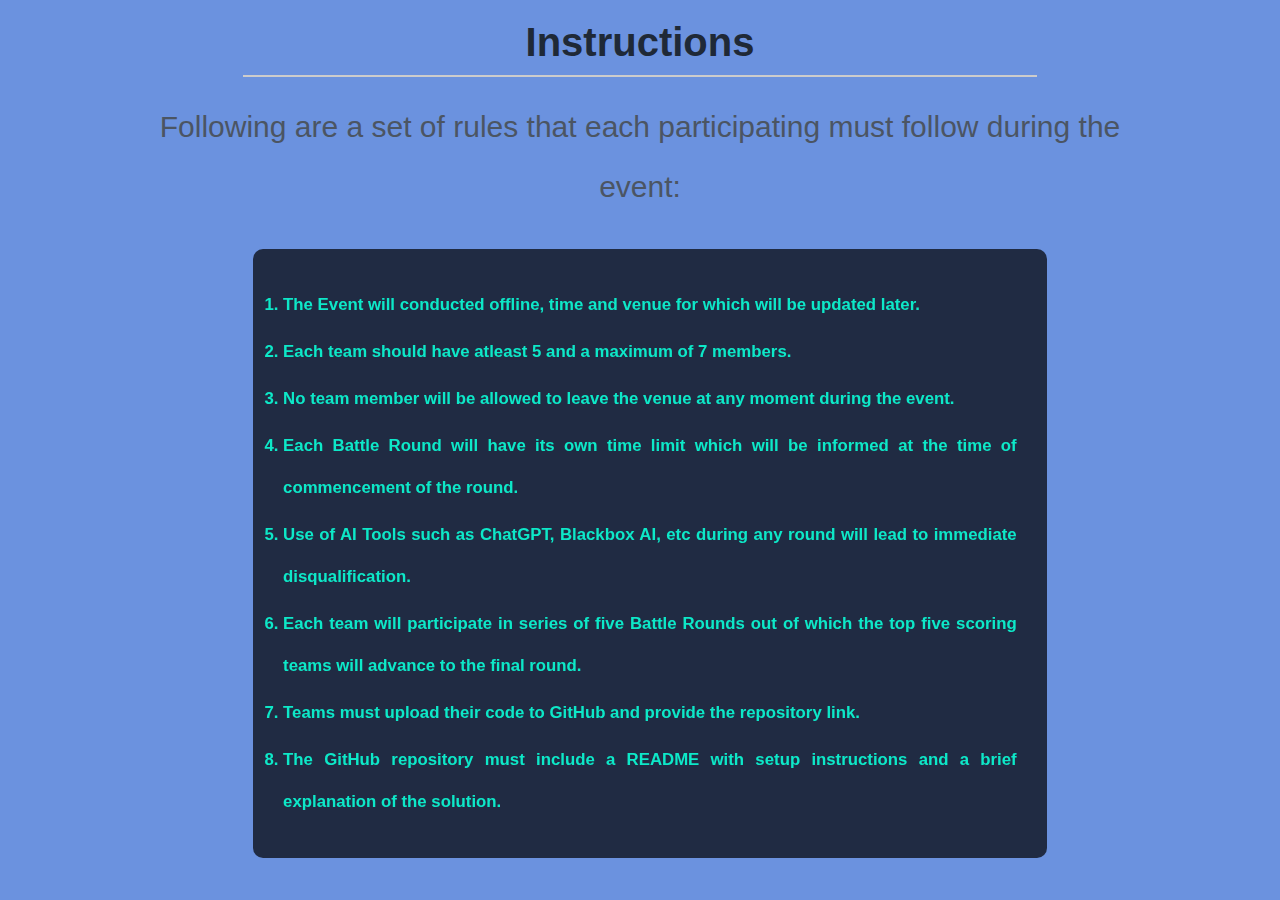
==== instructions.html @ 214752ad "web 50 prep" ====
<!DOCTYPE html>
<html lang="en">
<head>
    <meta charset="UTF-8">
    <meta http-equiv="X-UA-Compatible" content="IE=edge">
    <meta name="viewport" content="width=device-width, initial-scale=1.0">
    <title>Instructions</title>
    <link href="https://fonts.googleapis.com/css2?family=Roboto&display=swap" rel="stylesheet">
    <link href="https://fonts.googleapis.com/css2?family=Lobster&family=Open+Sans&display=swap" rel="stylesheet">
    <link href="https://fonts.googleapis.com/css2?family=Caveat&family=Patrick+Hand&display=swap" rel="stylesheet">
    <link href="https://fonts.googleapis.com/css2?family=Source+Code+Pro:wght@400&display=swap" rel="stylesheet">
	<link rel="stylesheet" href="instr.css">
</head>
<body>
    <div class="details-container">
        <h1> Instructions </h1>

        <hr>

        <div class="instr">
            <p> Following are a set of rules that each participating must follow during the event: </p>

            <ol class="instr-list">
                
                <li> The Event will conducted offline, time and venue for which will be updated later. </li>
                <li> Each team should have atleast 5 and a maximum of 7 members. </li>
                <li> No team member will be allowed to leave the venue at any moment during the event. </li>
                <li> Each Battle Round will have its own time limit which will be informed at the time of commencement of the round. </li>
                <li> Use of AI Tools such as ChatGPT, Blackbox AI, etc during any round will lead to immediate disqualification. </li>
                <li> Each team will participate in series of five Battle Rounds out of which the top five scoring teams will advance to the final round. </li>
                <li> Teams must upload their code to GitHub and provide the repository link. </li>
                <li> The GitHub repository must include a README with setup instructions and a brief explanation of the solution. </li>

            </ol>

        </div>
    </div>

    
</body>
</html>
---- instr.css ----
* {
    margin: 0;
    padding: 0;
    box-sizing: border-box;
    font-family: Arial, sans-serif;
}

body {
    background-color: #3e71d6c4;
    color: #333;
    padding: 20px;
}

.details-container {
    max-width: 100%;
    padding: 0 10%;
    text-align: center;
}

h1 {
    color: #1f2937;
    font-size: 2.5rem;
    margin-bottom: 10px;
    font-weight: bold;
}

hr {
    border: none;
    border-top: 2px solid #ccc;
    margin: 10px auto 20px;
    width: 80%;
}

.instr p {
    color: #4b5563;
    line-height: 2.0;
    font-size: 30px;
    font-weight: 300;
    margin-bottom: 10px;
}

.instr-list {
    position: relative;
    text-align: justify;
    color: white;
    width: 80%;
    max-width: 1024px;
    padding: 30px;
    border-radius: 10px;
    background-color: rgba(0, 0, 0, 0.7); 
    box-shadow: 0 40px 100px rgba(248, 245, 245, 0);
    margin-top: 3.25%;
    margin-left: 11%;
    backdrop-filter: blur(15px);
}

.instr-list li {
    color: #0ceeccf6;
    font-size: 1.05rem;
    line-height: 250%;
    margin: 5px 0;
    font-weight: bold;
}

@media (max-width: 768px) {
    .details-container {
        padding: 0 5%;
    }
}
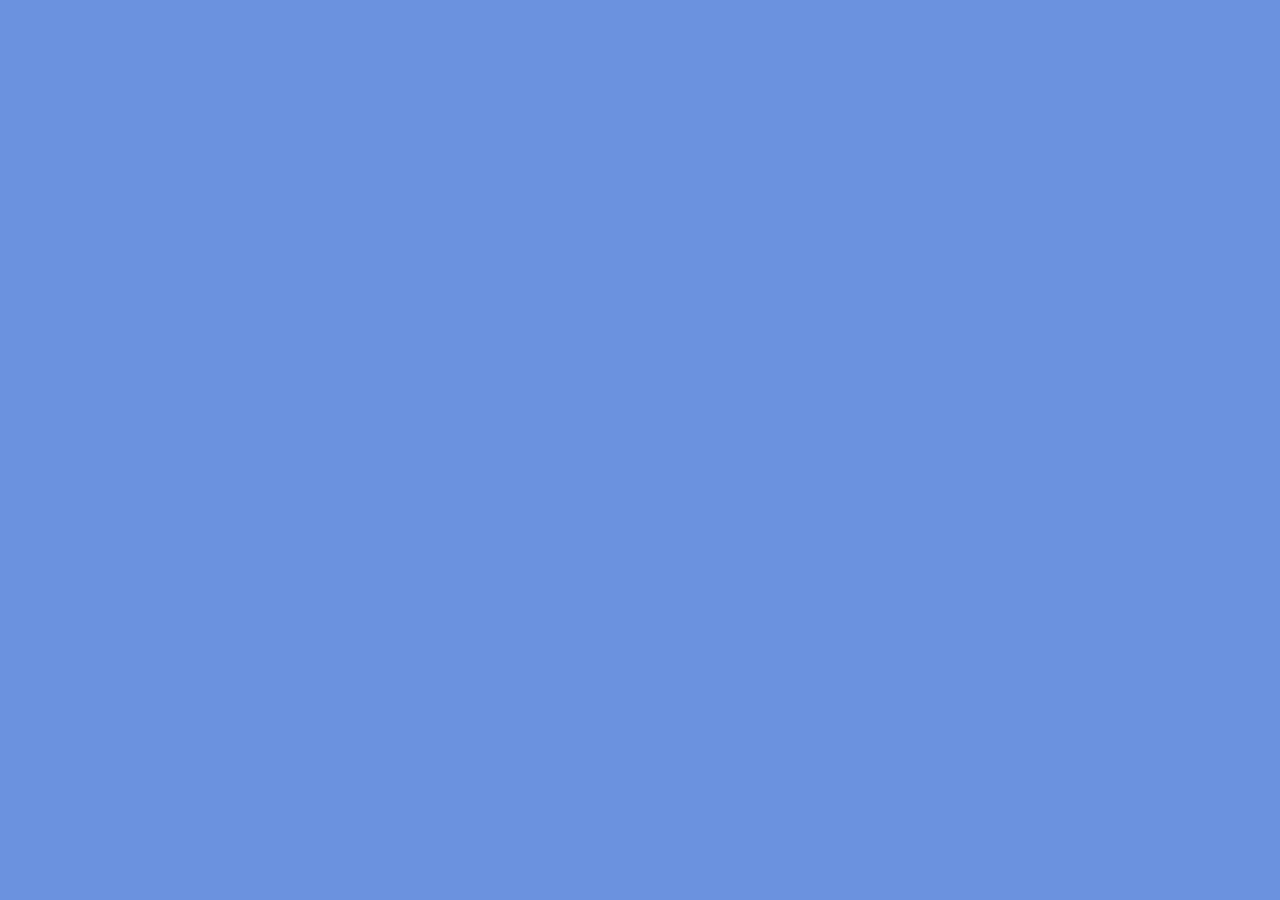
==== commit a24bb008: "animations and transitions added" ====
--- a/instructions.html
+++ b/instructions.html
@@ -10,8 +10,11 @@
     <link href="https://fonts.googleapis.com/css2?family=Caveat&family=Patrick+Hand&display=swap" rel="stylesheet">
     <link href="https://fonts.googleapis.com/css2?family=Source+Code+Pro:wght@400&display=swap" rel="stylesheet">
 	<link rel="stylesheet" href="instr.css">
+
 </head>
 <body>
+    
+
     <div class="details-container">
         <h1> Instructions </h1>
 
@@ -26,16 +29,16 @@
                 <li> Each team should have atleast 5 and a maximum of 7 members. </li>
                 <li> No team member will be allowed to leave the venue at any moment during the event. </li>
                 <li> Each Battle Round will have its own time limit which will be informed at the time of commencement of the round. </li>
-                <li> Use of AI Tools such as ChatGPT, Blackbox AI, etc during any round will lead to immediate disqualification. </li>
+                <li> Use of AI Tools such as ChatGPT, Blackbox AI,Claude AI etc during any round will lead to immediate disqualification. </li>
                 <li> Each team will participate in series of five Battle Rounds out of which the top five scoring teams will advance to the final round. </li>
                 <li> Teams must upload their code to GitHub and provide the repository link. </li>
                 <li> The GitHub repository must include a README with setup instructions and a brief explanation of the solution. </li>
 
-            </ol>
+            </ol> 
 
         </div>
     </div>
-
     
+    <script src="script.js"></script>
 </body>
 </html>--- a/instr.css
+++ b/instr.css
@@ -62,6 +62,59 @@
     font-weight: bold;
 }
 
+/* Keyframes for animations for the three page elements*/
+
+@keyframes slideIn {
+    from {
+        transform: translateX(-100%);
+        opacity: 0;
+    }
+    to {
+        transform: translateX(0);
+        opacity: 1;
+    }
+}
+
+@keyframes fadeIn {
+    from {
+        opacity: 0;
+    }
+    to {
+        opacity: 1;
+    }
+}
+
+@keyframes zoomIn {
+    from {
+        transform: scale(0.8);
+        opacity: 0;
+    }
+    to {
+        transform: scale(1);
+        opacity: 1;
+    }
+}
+
+/* Initial states for the  animations */
+h1, .instr p, hr, .instr-list {
+    opacity: 0; 
+}
+
+/* Transition styles */
+
+h1.animate, .instr p.animate {
+    animation: slideIn 1s ease-out forwards;
+}
+
+hr.animate {
+    animation: fadeIn 1s ease-out forwards;
+}
+
+.instr-list.animate {
+    animation: zoomIn 1s ease-out forwards;
+}
+
+
 @media (max-width: 768px) {
     .details-container {
         padding: 0 5%;
